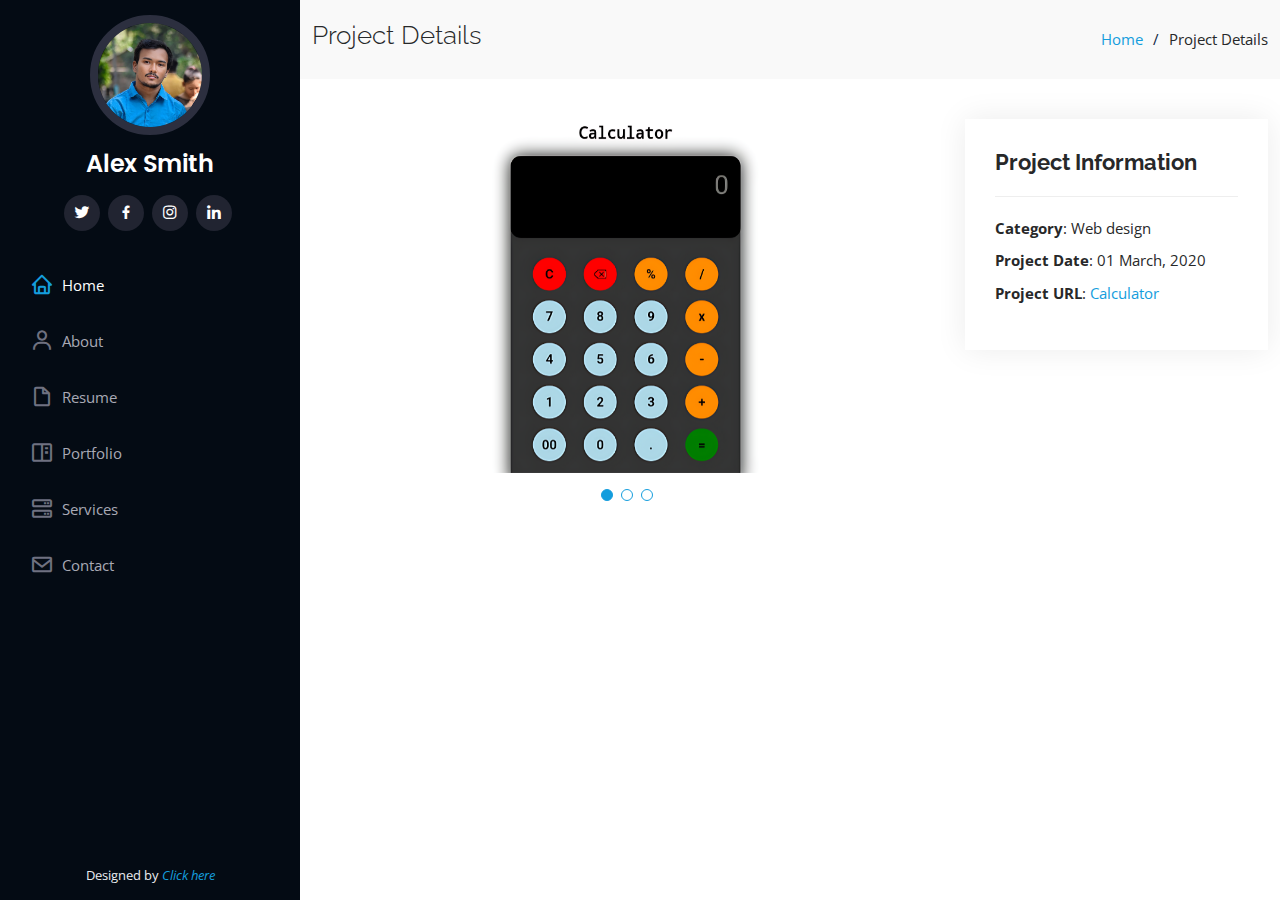
==== project1.html @ 3d7adf9d "first submit" ====
<!DOCTYPE html>
<html lang="en">

<head>
  <meta charset="utf-8">
  <meta content="width=device-width, initial-scale=1.0" name="viewport">

  <title>Portfolio Details - iPortfolio Bootstrap Template</title>
  <meta content="" name="description">
  <meta content="" name="keywords">

  <!-- Favicons -->
  <link href="assets/img/favicon.png" rel="icon">
  <link href="assets/img/apple-touch-icon.png" rel="apple-touch-icon">

  <!-- Google Fonts -->
  <link href="https://fonts.googleapis.com/css?family=Open+Sans:300,300i,400,400i,600,600i,700,700i|Raleway:300,300i,400,400i,500,500i,600,600i,700,700i|Poppins:300,300i,400,400i,500,500i,600,600i,700,700i" rel="stylesheet">

  <!-- Vendor CSS Files -->
  <link href="assets/vendor/aos/aos.css" rel="stylesheet">
  <link href="assets/vendor/bootstrap/css/bootstrap.min.css" rel="stylesheet">
  <link href="assets/vendor/bootstrap-icons/bootstrap-icons.css" rel="stylesheet">
  <link href="assets/vendor/boxicons/css/boxicons.min.css" rel="stylesheet">
  <link href="assets/vendor/glightbox/css/glightbox.min.css" rel="stylesheet">
  <link href="assets/vendor/swiper/swiper-bundle.min.css" rel="stylesheet">

  <!-- Template Main CSS File -->
  <link href="assets/css/style.css" rel="stylesheet">

  <!-- =======================================================
  * Template Name: iPortfolio
  * Updated: Mar 10 2023 with Bootstrap v5.2.3
  * Template URL: https://bootstrapmade.com/iportfolio-bootstrap-portfolio-websites-template/
  * Author: BootstrapMade.com
  * License: https://bootstrapmade.com/license/
  ======================================================== -->
</head>

<body>

  <!-- ======= Mobile nav toggle button ======= -->
  <i class="bi bi-list mobile-nav-toggle d-xl-none"></i>

  <!-- ======= Header ======= -->
  <header id="header">
    <div class="d-flex flex-column">

      <div class="profile">
        <img src="assets/img/profile-img.jpg" alt="" class="img-fluid rounded-circle">
        <h1 class="text-light"><a href="index.html">Alex Smith</a></h1>
        <div class="social-links mt-3 text-center">
          <a href="https://twitter.com/SriDimpalDas3?t=jRDei_C4oICgm6R122n3Zw&s=09" class="twitter"><i class="bx bxl-twitter"></i></a>
          <a href="https://www.facebook.com/dimpal.das.12576" class="facebook"><i class="bx bxl-facebook"></i></a>
          <a href="https://instagram.com/asd___0011?igshid=ZDdkNTZiNTM=" class="instagram"><i class="bx bxl-instagram"></i></a>
          <a href="https://www.linkedin.com/in/dimpal-das-0a098a165/" class="linkedin"><i class="bx bxl-linkedin"></i></a>
        </div>
      </div>

      <nav id="navbar" class="nav-menu navbar">
        <ul>
          <li><a href="#hero" class="nav-link scrollto active"><i class="bx bx-home"></i> <span>Home</span></a></li>
          <li><a href="#about" class="nav-link scrollto"><i class="bx bx-user"></i> <span>About</span></a></li>
          <li><a href="#resume" class="nav-link scrollto"><i class="bx bx-file-blank"></i> <span>Resume</span></a></li>
          <li><a href="#portfolio" class="nav-link scrollto"><i class="bx bx-book-content"></i> <span>Portfolio</span></a></li>
          <li><a href="#services" class="nav-link scrollto"><i class="bx bx-server"></i> <span>Services</span></a></li>
          <li><a href="#contact" class="nav-link scrollto"><i class="bx bx-envelope"></i> <span>Contact</span></a></li>
        </ul>
      </nav><!-- .nav-menu -->
    </div>
  </header><!-- End Header -->

  <main id="main">

    <!-- ======= Breadcrumbs ======= -->
    <section id="breadcrumbs" class="breadcrumbs">
      <div class="container">

        <div class="d-flex justify-content-between align-items-center">
          <h2>Project Details</h2>
          <ol>
            <li><a href="index.html">Home</a></li>
            <li>Project Details</li>
          </ol>
        </div>

      </div>
    </section><!-- End Breadcrumbs -->

    <!-- ======= Portfolio Details Section ======= -->
    <section id="portfolio-details" class="portfolio-details">
      <div class="container">

        <div class="row gy-4">

          <div class="col-lg-8">
            <div class="portfolio-details-slider swiper">
              <div class="swiper-wrapper align-items-center">

                <div class="swiper-slide">
                  <img src="assets/img/portfolio/calcu.png" alt="">
                </div>

                <div class="swiper-slide">
                  <img src="assets/img/portfolio/calcu.png" alt="">
                </div>

                <div class="swiper-slide">
                  <img src="assets/img/portfolio/calcu.png" alt="">
                </div>

              </div>
              <div class="swiper-pagination"></div>
            </div>
          </div>

          <div class="col-lg-4">
            <div class="portfolio-info">
              <h3>Project Information</h3>
              <ul>
                <li><strong>Category</strong>: Web design</li>
                <li><strong>Project Date</strong>: 01 March, 2020</li>
                <li><strong>Project URL</strong>: <a target='_blank' href="https://dimpal001.github.io/calculator">Calculator</a></li>
              </ul>
            </div>
          </div>

        </div>

      </div>
    </section><!-- End Portfolio Details Section -->

  </main><!-- End #main -->

  <!-- ======= Footer ======= -->
  <footer id="footer">
    <div class="container">
      <div class="credits">
        <!-- All the links in the footer should remain intact. -->
        <!-- You can delete the links only if you purchased the pro version. -->
        <!-- Licensing information: https://bootstrapmade.com/license/ -->
        <!-- Purchase the pro version with working PHP/AJAX contact form: https://bootstrapmade.com/iportfolio-bootstrap-portfolio-websites-template/ -->
        Designed by <a href="https://dimpal.online"><i>Click here<i/></a>
      </div>
    </div>
  </footer><!-- End  Footer -->

  <a href="#" class="back-to-top d-flex align-items-center justify-content-center"><i class="bi bi-arrow-up-short"></i></a>

  <!-- Vendor JS Files -->
  <script src="assets/vendor/purecounter/purecounter_vanilla.js"></script>
  <script src="assets/vendor/aos/aos.js"></script>
  <script src="assets/vendor/bootstrap/js/bootstrap.bundle.min.js"></script>
  <script src="assets/vendor/glightbox/js/glightbox.min.js"></script>
  <script src="assets/vendor/isotope-layout/isotope.pkgd.min.js"></script>
  <script src="assets/vendor/swiper/swiper-bundle.min.js"></script>
  <script src="assets/vendor/typed.js/typed.min.js"></script>
  <script src="assets/vendor/waypoints/noframework.waypoints.js"></script>
  <script src="assets/vendor/php-email-form/validate.js"></script>

  <!-- Template Main JS File -->
  <script src="assets/js/main.js"></script>

</body>

</html>
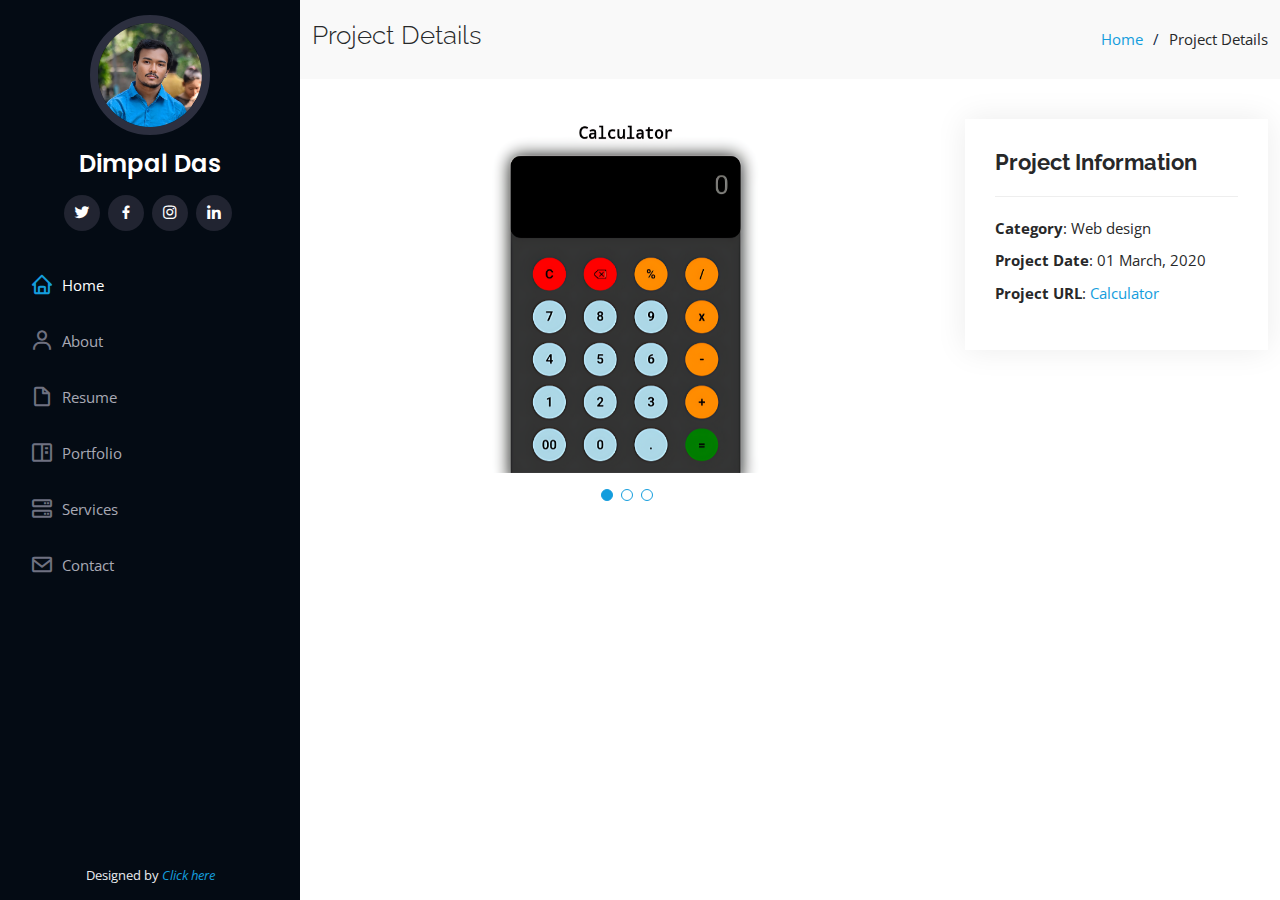
==== commit f7b8fc3e: "Add files via upload" ====
--- a/project1.html
+++ b/project1.html
@@ -47,7 +47,7 @@
 
       <div class="profile">
         <img src="assets/img/profile-img.jpg" alt="" class="img-fluid rounded-circle">
-        <h1 class="text-light"><a href="index.html">Alex Smith</a></h1>
+        <h1 class="text-light"><a href="./index">Dimpal Das</a></h1>
         <div class="social-links mt-3 text-center">
           <a href="https://twitter.com/SriDimpalDas3?t=jRDei_C4oICgm6R122n3Zw&s=09" class="twitter"><i class="bx bxl-twitter"></i></a>
           <a href="https://www.facebook.com/dimpal.das.12576" class="facebook"><i class="bx bxl-facebook"></i></a>
@@ -78,7 +78,7 @@
         <div class="d-flex justify-content-between align-items-center">
           <h2>Project Details</h2>
           <ol>
-            <li><a href="index.html">Home</a></li>
+            <li><a href="./index">Home</a></li>
             <li>Project Details</li>
           </ol>
         </div>
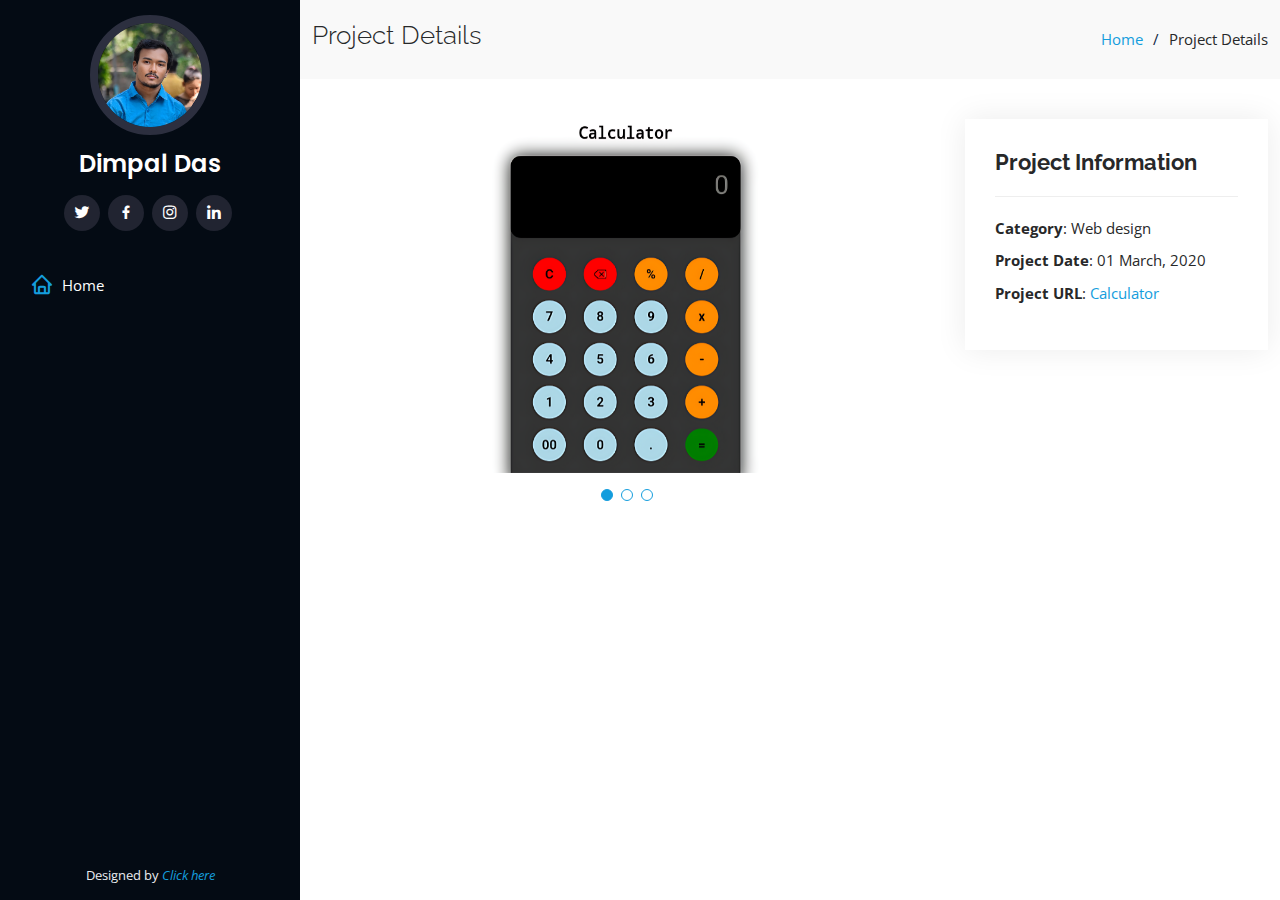
==== commit 07b0515a: "Add files via upload" ====
--- a/project1.html
+++ b/project1.html
@@ -58,12 +58,7 @@
 
       <nav id="navbar" class="nav-menu navbar">
         <ul>
-          <li><a href="#hero" class="nav-link scrollto active"><i class="bx bx-home"></i> <span>Home</span></a></li>
-          <li><a href="#about" class="nav-link scrollto"><i class="bx bx-user"></i> <span>About</span></a></li>
-          <li><a href="#resume" class="nav-link scrollto"><i class="bx bx-file-blank"></i> <span>Resume</span></a></li>
-          <li><a href="#portfolio" class="nav-link scrollto"><i class="bx bx-book-content"></i> <span>Portfolio</span></a></li>
-          <li><a href="#services" class="nav-link scrollto"><i class="bx bx-server"></i> <span>Services</span></a></li>
-          <li><a href="#contact" class="nav-link scrollto"><i class="bx bx-envelope"></i> <span>Contact</span></a></li>
+          <li><a href="./index.html" class="nav-link scrollto active"><i class="bx bx-home"></i> <span>Home</span></a></li>
         </ul>
       </nav><!-- .nav-menu -->
     </div>
--- a/assets/css/style.css
+++ b/assets/css/style.css
@@ -12,6 +12,12 @@
 body {
   font-family: "Open Sans", sans-serif;
   color: #272829;
+}
+p{
+  text-align: justify;
+}
+.testimonial-item p{
+  text-align: center;
 }
 
 a {
